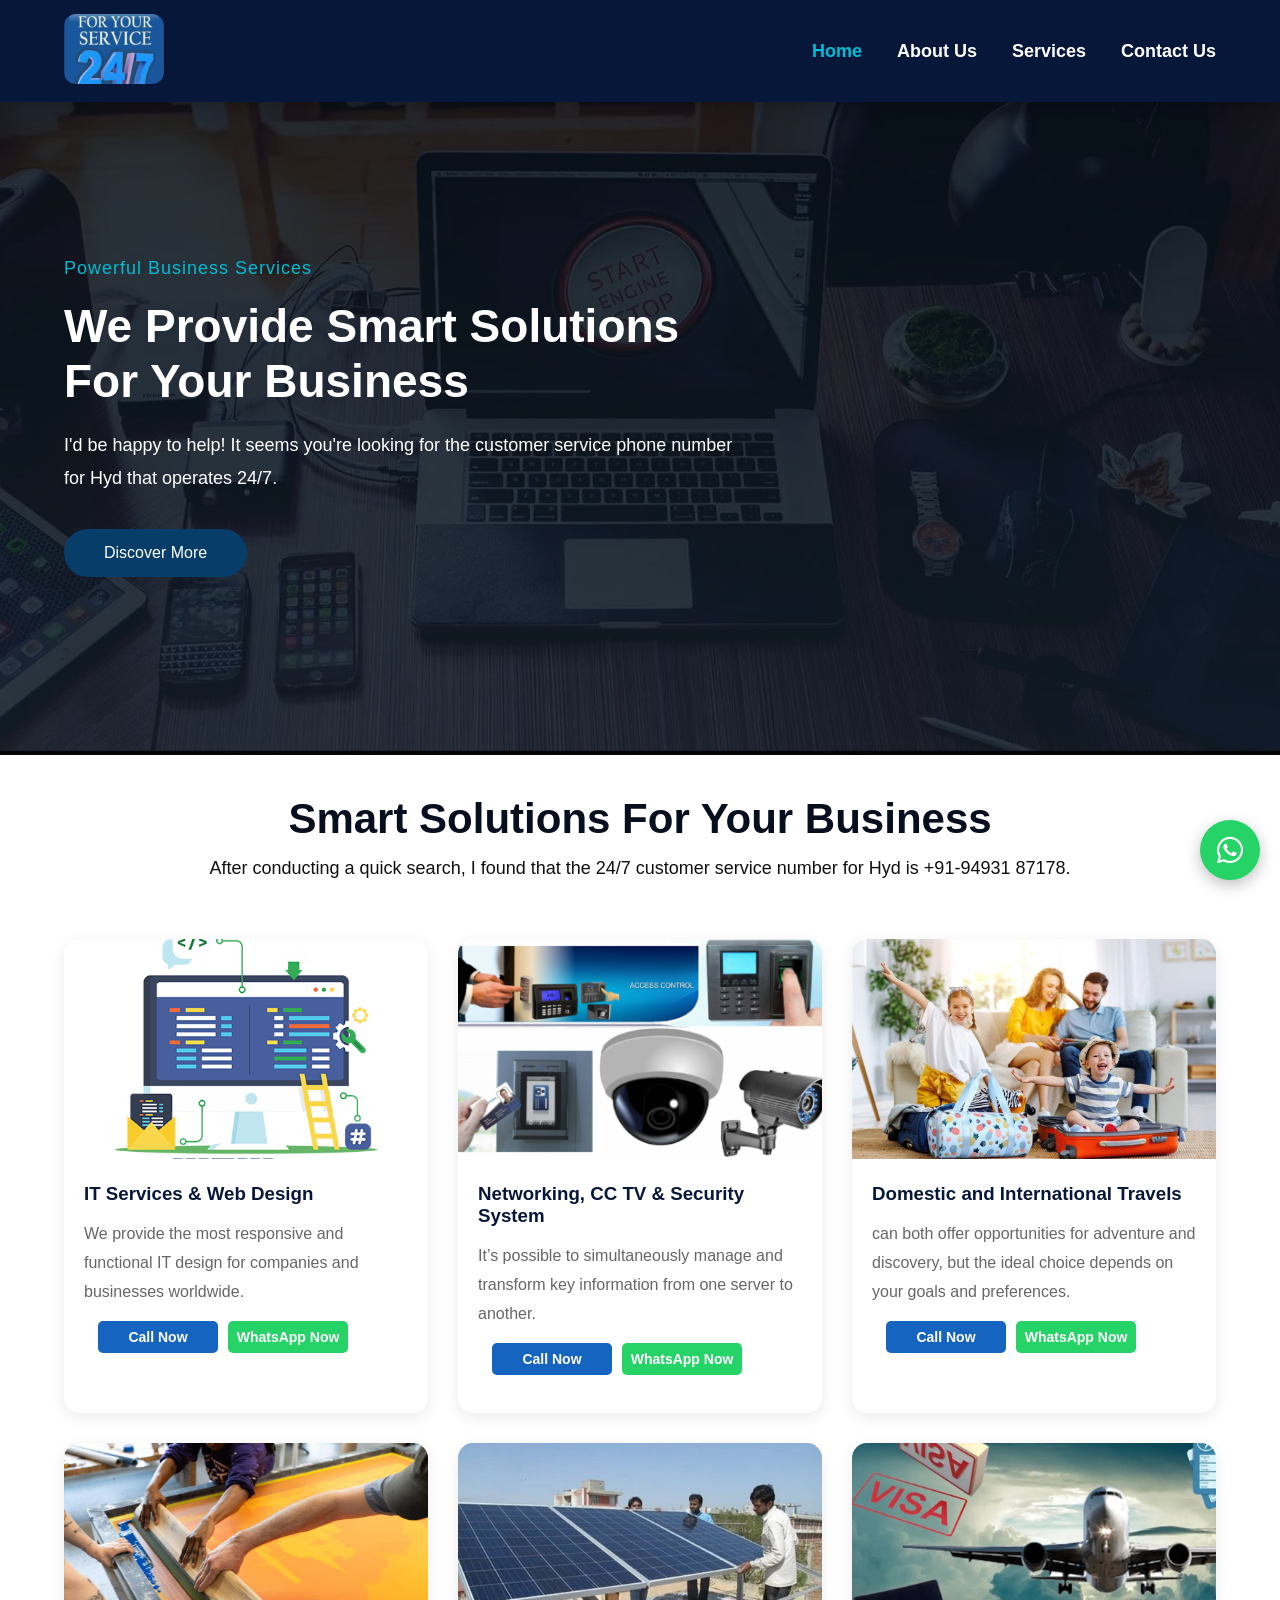
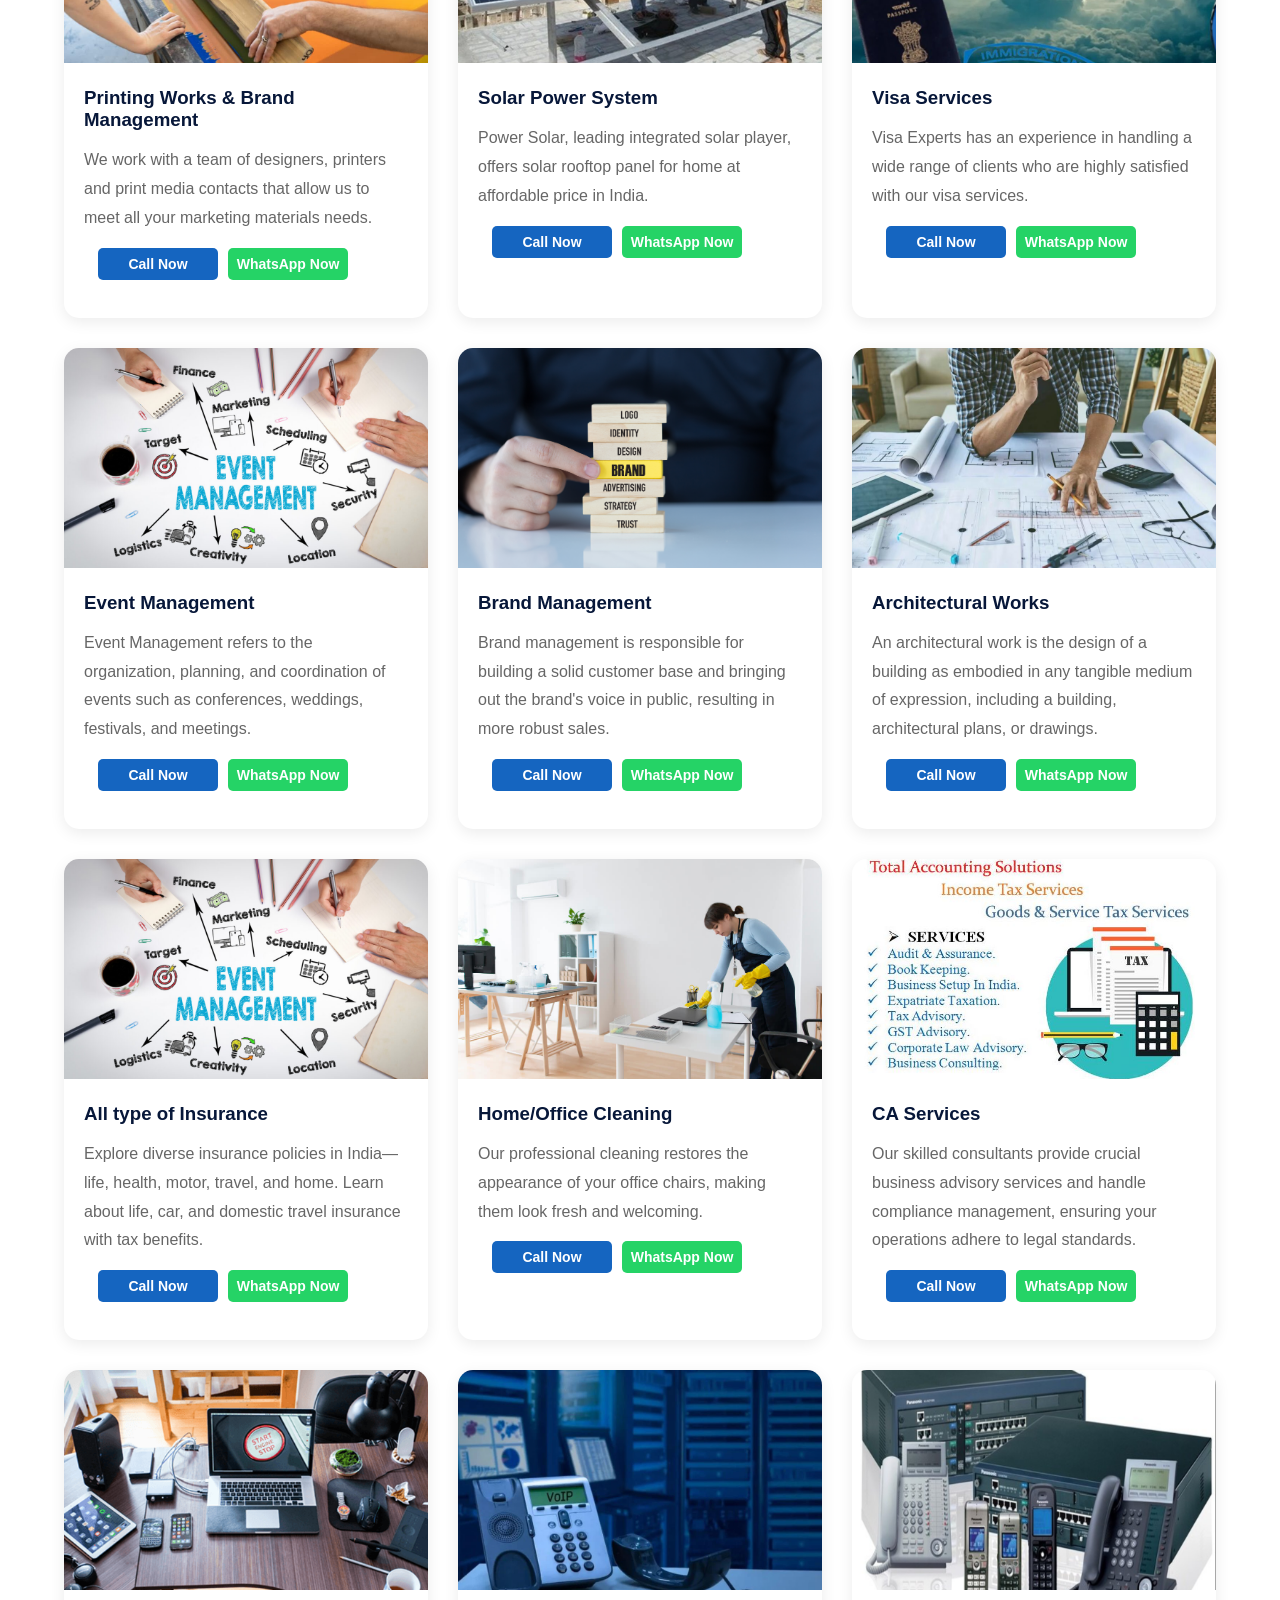
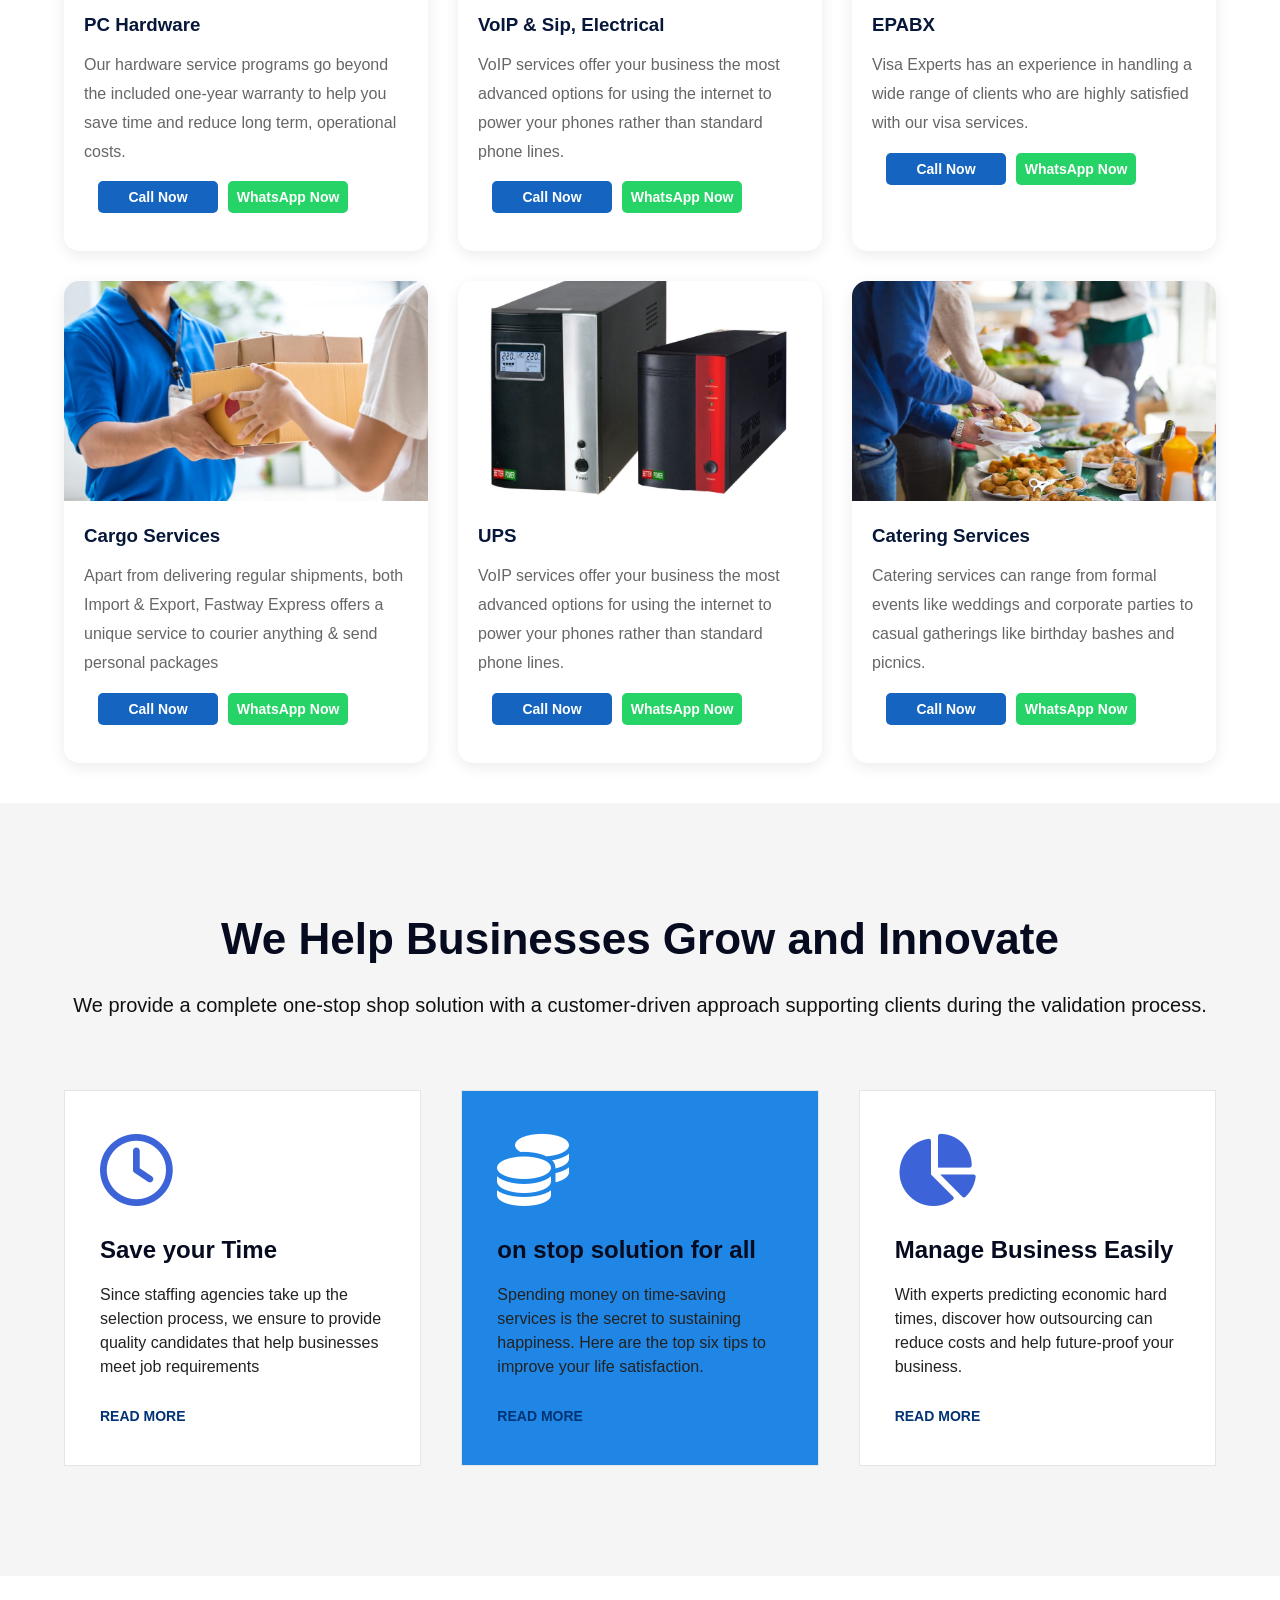
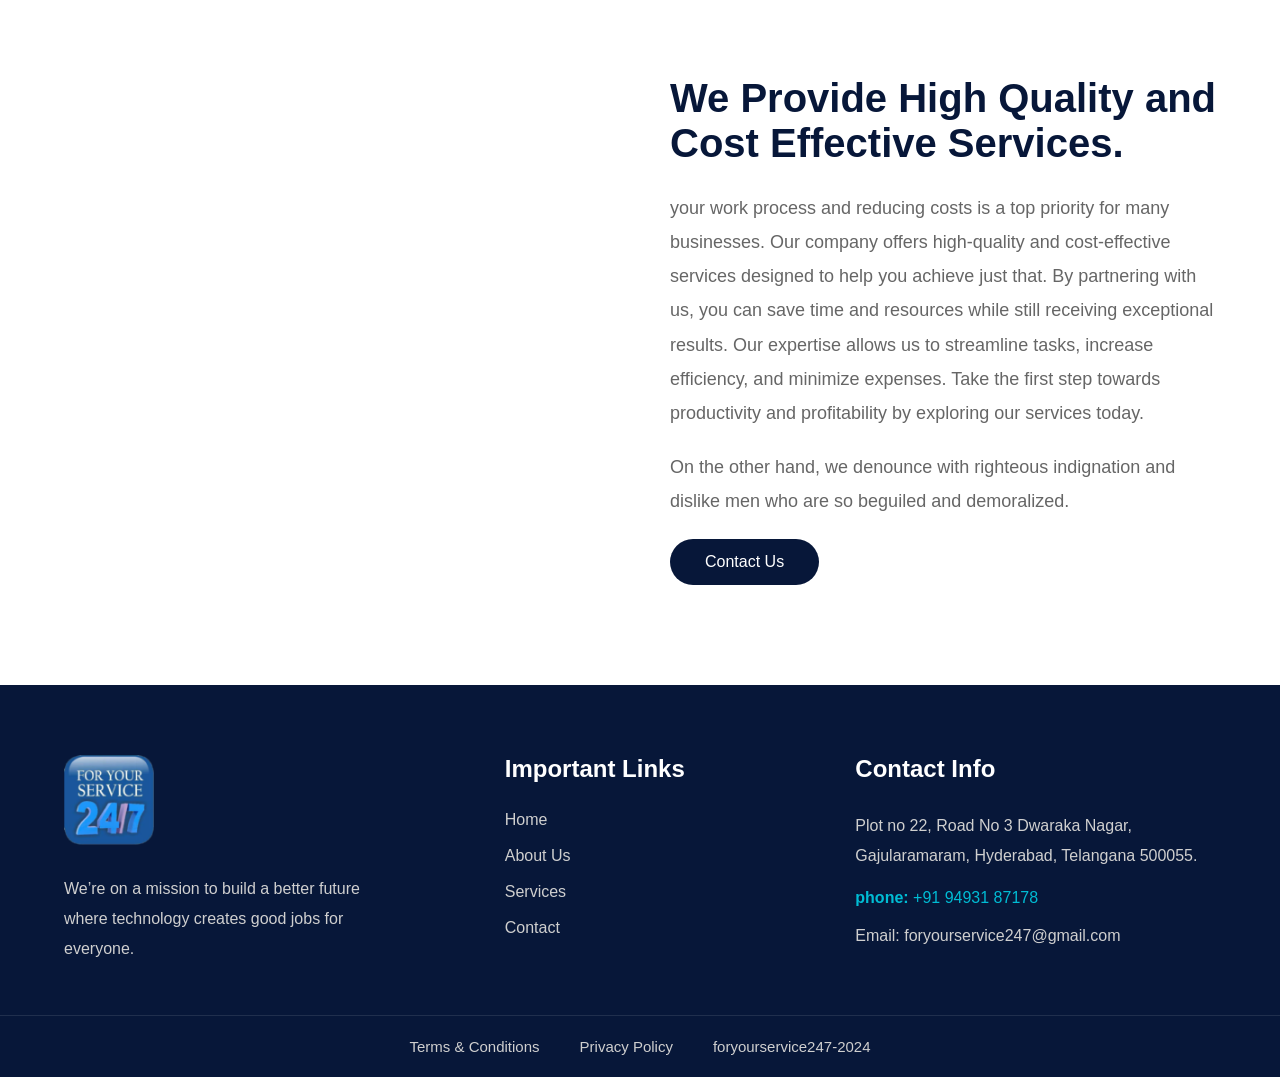
==== index.html @ f5eb4434 "initial commit" ====
<!doctype html>
<html lang="en">
  <head>
    <meta charset="UTF-8" />
    <meta name="viewport" content="width=device-width, initial-scale=1.0" />
    <title>FOR YOUR SERVICE 24/7</title>

    <!-- FONT AWESOME -->
    <link
      rel="stylesheet"
      href="https://cdnjs.cloudflare.com/ajax/libs/font-awesome/6.5.1/css/all.min.css"
    />
    <!-- CSS -->
    <link rel="stylesheet" href="css/header.css" />
    <link rel="stylesheet" href="css/footer.css" />
    <link rel="stylesheet" href="css/style.css" />
  </head>

  <body>
    <!-- HEADER -->
    <div id="header"></div>

    <!-- HERO -->

    <section class="hero">
      <div class="hero-overlay"></div>

      <div class="container hero-content">
        <div class="hero-left">
          <span class="hero-small"> Powerful Business Services </span>
          <h1>We Provide Smart Solutions For Your Business</h1>
          <p>
            I'd be happy to help! It seems you're looking for the customer
            service phone number for Hyd that operates 24/7.
          </p>
          <a href="services.html" class="hero-btn"> Discover More </a>
        </div>
      </div>
    </section>

    <!-- SERVICES -->
    <section class="services-section">
      <div class="container">
        <div class="section-title">
          <h2>Smart Solutions For Your Business</h2>
          <p>
            After conducting a quick search, I found that the 24/7 customer
            service number for Hyd is +91-94931 87178.
          </p>
        </div>
        <div class="service-grid" id="serviceGrid"></div>
      </div>
    </section>

    <!-- ================= BUSINESS GROW SECTION ================= -->
    <section class="business-section">
      <div class="container">
        <!-- TOP CONTENT -->
        <div class="business-top">
          <h2>We Help Businesses Grow and Innovate</h2>
          <p>
            We provide a complete one-stop shop solution with a customer-driven
            approach supporting clients during the validation process.
          </p>
        </div>

        <!-- CARDS -->
        <div class="business-grid">
          <!-- CARD 1 -->
          <div class="business-card">
            <div class="business-icon">
              <i class="fa-regular fa-clock"></i>
            </div>
            <h3>Save your Time</h3>
            <p>
              Since staffing agencies take up the selection process, we ensure
              to provide quality candidates that help businesses meet job
              requirements
            </p>
            <a href="#"> READ MORE </a>
          </div>

          <!-- CARD 2 -->

          <div class="business-card active-card">
            <div class="business-icon">
              <!-- <i class="fa-solid fa-coins"></i> -->
                <i class="fa-solid fa-coins"></i>
            </div>
            <h3>on stop solution for all</h3>
            <p>
              Spending money on time-saving services is the secret to sustaining
              happiness. Here are the top six tips to improve your life
              satisfaction.
            </p>
            <a href="#"> READ MORE </a>
          </div>

          <!-- CARD 3 -->

          <div class="business-card">
            <div class="business-icon">
              <!-- <i class="fa-solid fa-chart-pie"></i> -->
               <i class="fa-solid fa-chart-pie"></i>
            </div>
            <h3>Manage Business Easily</h3>
            <p>
              With experts predicting economic hard times, discover how
              outsourcing can reduce costs and help future-proof your business.
            </p>
            <a href="#"> READ MORE </a>
          </div>
        </div>
      </div>
    </section>

    <!-- GROW SECTION -->
    <section class="grow-section">
      <div class="container grow-container">
        <div class="grow-left">
          <!-- <img src="images/hero.jpg" alt="business" /> -->
        </div>

        <div class="grow-right">
          <h2>We Provide High Quality and Cost Effective Services.</h2>

          <p>
            your work process and reducing costs is a top priority for many
            businesses. Our company offers high-quality and cost-effective
            services designed to help you achieve just that. By partnering with
            us, you can save time and resources while still receiving
            exceptional results. Our expertise allows us to streamline tasks,
            increase efficiency, and minimize expenses. Take the first step
            towards productivity and profitability by exploring our services
            today.
          </p>
          <p>
            On the other hand, we denounce with righteous indignation and
            dislike men who are so beguiled and demoralized.
          </p>

          <a href="contact.html" class="grow-btn"> Contact Us </a>
        </div>
      </div>
    </section>

    <!-- FOOTER -->
    <div id="footer"></div>

    <!-- JS -->
    <script src="js/header-footer.js"></script>
    <script src="js/services.js"></script>
  </body>
</html>
---- css/header.css ----
*{
  margin:0;
  padding:0;
  box-sizing:border-box;
}

.header{
  position:fixed;
  top:0;
  left:0;
  width:100%;
  /* background:#02091b; */
  background:#071739;
  z-index:999;
  box-shadow:0 4px 15px rgba(0,0,0,0.2);
}

.container{
  width:90%;
  max-width:1200px;
  margin:auto;
}

.nav-container{
  display:flex;
  align-items:center;
  justify-content:space-between;
  padding:14px 0;
}

.logo-section{
  display:flex;
  align-items:center;
  gap:12px;
}

.logo img{
  width:100px;
  height:70px;
  border-radius:12px;
  object-fit:cover;
}

.nav-links{
  display:flex;
  gap:35px;
  list-style:none;
}

.nav-links li a{
  color:#fff;
  text-decoration:none;
  font-size:18px;
  font-weight:600;
  transition:0.3s;
}

 /* HOVER */
.nav-links li a:hover{
  color:#00bcd4;
}
/* ACTIVE PAGE */
.nav-links li a.active{
  color:#00bcd4;
}

.menu-toggle{
  display:none;
  color:#fff;
  font-size:30px;
  cursor:pointer;
}

.overlay{
  position:fixed;
  inset:0;
  background:rgba(0,0,0,0.5);
  opacity:0;
  visibility:hidden;
  transition:0.3s;
}

.overlay.active{
  opacity:1;
  visibility:visible;
}

.close-menu{
  display:none;
}

@media(max-width:768px){

  .menu-toggle{
    display:block;
  }

  .navbar{
    position:fixed;
    top:0;
    right:-100%;
    width:280px;
    height:100vh;
    background:#071739;
    transition:0.4s;
    padding:100px 30px;
    z-index:999;
  }

  .navbar.active{
    right:0;
  }

  .nav-links{
    flex-direction:column;
    gap:30px;
  }

  .close-menu{
    display:block;
    position:absolute;
    top:20px;
    right:20px;
    color:#fff;
    font-size:30px;
    cursor:pointer;
  }

}
---- css/footer.css ----
html,
body{
  margin:0;
  padding:0;
  width:100%;
  overflow-x:hidden;
  font-family:Arial, sans-serif;
}

/* ================= FOOTER ================= */

.footer{
  background:#071739;
  color:#fff;
  margin-top:80px;
}

/* CONTAINER */

.footer-container{

  width:90%;

  max-width:1200px;

  margin:auto;

  display:grid;

  grid-template-columns:1.3fr 1fr 1.2fr;

  gap:50px;

  padding:70px 0 50px;
}

/* LOGO */

.footer-logo-wrap{

  margin-bottom:25px;
}

.footer-logo{

  width:90px;

  border-radius:12px;

  object-fit:cover;
}

/* DESCRIPTION */

.footer-desc{

  color:#cfcfcf;

  line-height:1.9;

  font-size:16px;

  max-width:320px;
}

/* TITLES */

.footer-box h3{

  font-size:24px;

  margin-bottom:28px;

  color:#fff;

  font-weight:700;
}

/* LINKS */

.footer-links{

  list-style:none;

  padding:0;

  margin:0;
}

.footer-links li{

  margin-bottom:18px;
}

.footer-links li a{

  text-decoration:none;

  color:#cfcfcf;

  font-size:16px;

  transition:0.3s;
}

.footer-links li a:hover{

  color:#00bcd4;

  padding-left:6px;
}

/* CONTACT */

.footer-contact{

  color:#cfcfcf;

  line-height:1.9;

  font-size:16px;

  margin-bottom:18px;
}

.footer-phone{

  display:inline-block;

  color:#00bcd4;

  text-decoration:none;

  margin-bottom:15px;

  font-size:16px;
}

.footer-mail{

  color:#cfcfcf;

  font-size:16px;

  line-height:1.8;
}

/* ================= FOOTER BOTTOM ================= */

.footer-bottom{

  border-top:1px solid rgba(255,255,255,0.1);

  padding:22px 20px;

  display:flex;

  align-items:center;

  justify-content:center;

  gap:40px;

  flex-wrap:wrap;

  text-align:center;
}

.footer-bottom p{

  margin:0;

  color:#cfcfcf;

  font-size:15px;

  cursor:pointer;

  transition:0.3s;
}

.footer-bottom p:hover{

  color:#00bcd4;
}

/* ================= WHATSAPP ================= */

.footer-whatsapp{

  position:fixed;

  right:20px;

  bottom:20px;

  width:60px;

  height:60px;

  background:#25D366;

  border-radius:50%;

  display:flex;

  align-items:center;

  justify-content:center;

  color:#fff;

  font-size:30px;

  text-decoration:none;

  z-index:999;

  box-shadow:0 5px 15px rgba(0,0,0,0.25);

  transition:0.3s;
}

.footer-whatsapp:hover{

  transform:scale(1.08);
}

/* ================= TAB ================= */

@media(max-width:992px){

  .footer-container{

    grid-template-columns:1fr 1fr;

    gap:40px;
  }

}

/* ================= MOBILE ================= */

@media(max-width:768px){

  .footer{

    margin-top:60px;
  }

  .footer-container{

    grid-template-columns:1fr;

    text-align:center;

    gap:40px;

    padding:55px 0 40px;
  }

  .footer-logo-wrap{

    display:flex;

    justify-content:center;
  }

  .footer-desc{

    margin:auto;
  }

  .footer-bottom{

    gap:18px;

    padding:18px 15px;
  }

  .footer-bottom p{

    font-size:14px;
  }

  .footer-whatsapp{

    width:54px;

    height:54px;

    font-size:26px;

    right:15px;

    bottom:15px;
  }

}

/* ================= SMALL MOBILE ================= */

@media(max-width:480px){

  .footer-box h3{

    font-size:22px;
  }

  .footer-contact,
  .footer-mail,
  .footer-phone,
  .footer-links li a,
  .footer-desc{

    font-size:15px;
  }

  .footer-bottom{

    flex-direction:column;

    gap:10px;
  }

}
---- css/style.css ----
body{
  font-family:Arial, sans-serif;
  /* background:#f7f9fc; */
}

/* HERO */

.hero{
  height:75vh;
  background:url("../images/homebanner.jpg") center/cover no-repeat;
  position:relative;
  display:flex;
  align-items:center;
  margin-top:80px;
}

.hero-overlay{
  position:absolute;
  inset:0;
  background:rgba(0,0,0,0.6);
}

.hero-content{
  position:relative;
  z-index:2;
}

.hero-left{
  max-width:680px;
  color:#fff;
}

.hero-small{
  color:#00bcd4;
  font-size:18px;
  letter-spacing:1px;
}

.hero-left h1{
  font-size:46px;
  line-height:1.2;
  margin:20px 0;
}

.hero-left p{
  font-size:18px;
  line-height:1.8;
  margin-bottom:35px;
}

.hero-btn{
  display:inline-block;
  padding:15px 40px;
  background:#073d69;
  color:#fff;
  text-decoration:none;
  border-radius:40px;
  transition:0.3s;
}

.hero-btn:hover{
  background:#0097a7;
}

/* SECTION */
.section-title{
  text-align:center;
  margin-bottom:60px;
}

.section-title h2{
  font-size:42px;
  color:#070e1d;
}

.section-title p{
  color:#111010;
  font-size: 18px;
  margin-top:15px;
}

/* SERVICES */

.services-section{
  padding:40px 0;
}
.services-section1{
  padding:160px 0 30px;
}
.service-grid{
  display:grid;
  grid-template-columns:repeat(3,1fr);
  gap:30px;
}

.service-card{
  background:#fff;
  border-radius:15px;
  overflow:hidden;
  box-shadow:0 4px 15px rgba(0,0,0,0.08);
  transition:0.3s;
}

.service-card:hover{
  transform:translateY(-8px);
}

.service-card img{
  width:100%;
  height:220px;
  object-fit:cover;
}

.service-content{
  padding:20px;
}

.service-content h3{
  color:#071739;
  margin-bottom:15px;
}

.service-content p{
  color:#666;
  line-height:1.8;
}



/* GROW SECTION */

.grow-section{
  padding:100px 0 20px;
  background:#fff;
}

.grow-container{
  display:flex;
  align-items:center;
  gap:60px;
}

.grow-left,
.grow-right{
  flex:1;
}

.grow-left img{
  width:100%;
  border-radius:20px;
}

.grow-right h2{
  font-size:40px;
  color:#071739;
  margin-bottom:25px;
  font-weight: 800;
}

.grow-right p{
  font-size: 18px;
  color:#666;
  line-height:1.9;
  margin-bottom:20px;
}

.grow-btn{
  display:inline-block;
  padding:14px 35px;
  background:#071739;
  color:#fff;
  border-radius:40px;
  text-decoration:none;
}

@media(max-width:992px){

  .service-grid{
    grid-template-columns:repeat(2,1fr);
  }

  .grow-container{
    flex-direction:column;
  }

}

@media(max-width:768px){
  .services-section{
  padding:40px 0;
  }
  .hero-left h1{
    font-size:40px;
  }

  .service-grid{
    grid-template-columns:1fr;
  }
}


/* ================= BUSINESS SECTION ================= */

.business-section{

  background:#f5f5f5;

  padding:110px 0;
}

.business-top{

  text-align:center;

  margin-bottom:70px;
}

.business-top h2{

  font-size:44px;

  font-weight:800;

  color:#070b1f;

  line-height:1.2;

  margin-bottom:25px;
}

.business-top p{
  font-size:20px;
  color:#111;

  line-height:1.5;

  max-width:1300px;

  margin:auto;
}

/* GRID */

.business-grid{

  display:grid;

  grid-template-columns:repeat(3,1fr);

  gap:40px;
}

/* CARD */

.business-card{

  background:#fff;

  padding:40px 35px;

  border:1px solid #e5e5e5;

  transition:0.4s;
}

.business-card:hover{

  transform:translateY(-8px);

  box-shadow:0 10px 25px rgba(0,0,0,0.08);
}

/* ACTIVE CARD */

.active-card{

  background:#1f86e5;
}

.active-card h3,
.active-card p,
.active-card a,
.active-card .business-icon{

  color:#fff;
}

/* ICON */

.business-icon{

  font-size:72px;

  color:#3d63d8;

  margin-bottom:20px;
}

/* TITLE */

.business-card h3{

  font-size:24px;

  font-weight:700;

  color:#070b1f;

  margin-bottom:16px;

  line-height:1.4;
}

/* PARA */

.business-card p{

  font-size:16px;

  line-height:1.5;

  color:#222;

  margin-bottom:28px;
}

/* BUTTON */

.business-card a{

  text-decoration:none;
  color:#033375;
  font-size:14px;
  font-weight:700;
}

/* ================= RESPONSIVE ================= */

@media(max-width:1200px){
  .business-top h2{
    font-size:52px;
  }
}

@media(max-width:992px){
  .business-grid{
    grid-template-columns:1fr;
  }

  .business-top h2{
    font-size:42px;
  }

  .business-top p{
    font-size:18px;
  }

}

@media(max-width:576px){
  .business-section{
    padding:80px 0;
  }

  .business-top{
    margin-bottom:45px;
  }

  .business-top h2{
    font-size:34px;
  }

  .business-top p{
    font-size:16px;
    line-height:1.8;
  }

  .business-card{
    padding:35px 25px;
  }

  .business-icon{
    font-size:55px;
  }

  .business-card h3{
    font-size:24px;
  }

  .business-card p{
    font-size:16px;
  }

}


/* contact and whatshap  */
.card-buttons{
  display:flex;
  gap:10px;

  padding:0 14px 18px;

  margin-top:15px;
}

.contact-btn,
.whatsapp-btn{

  /* flex:1; */

  display:flex;
  align-items:center;
  justify-content:center;

  height:32px;
  width: 120px;
  border-radius:5px;

  color:#fff;

  font-size:14px;

  font-weight:600;

  transition:0.3s;

  text-decoration:none;
}

/* CONTACT */

.contact-btn{
  background:#1565c0;
}

.contact-btn:hover{
  background:#0d47a1;
}

/* WHATSAPP */

.whatsapp-btn{
  background:#25D366;
}

.whatsapp-btn:hover{
  background:#128C7E;
}
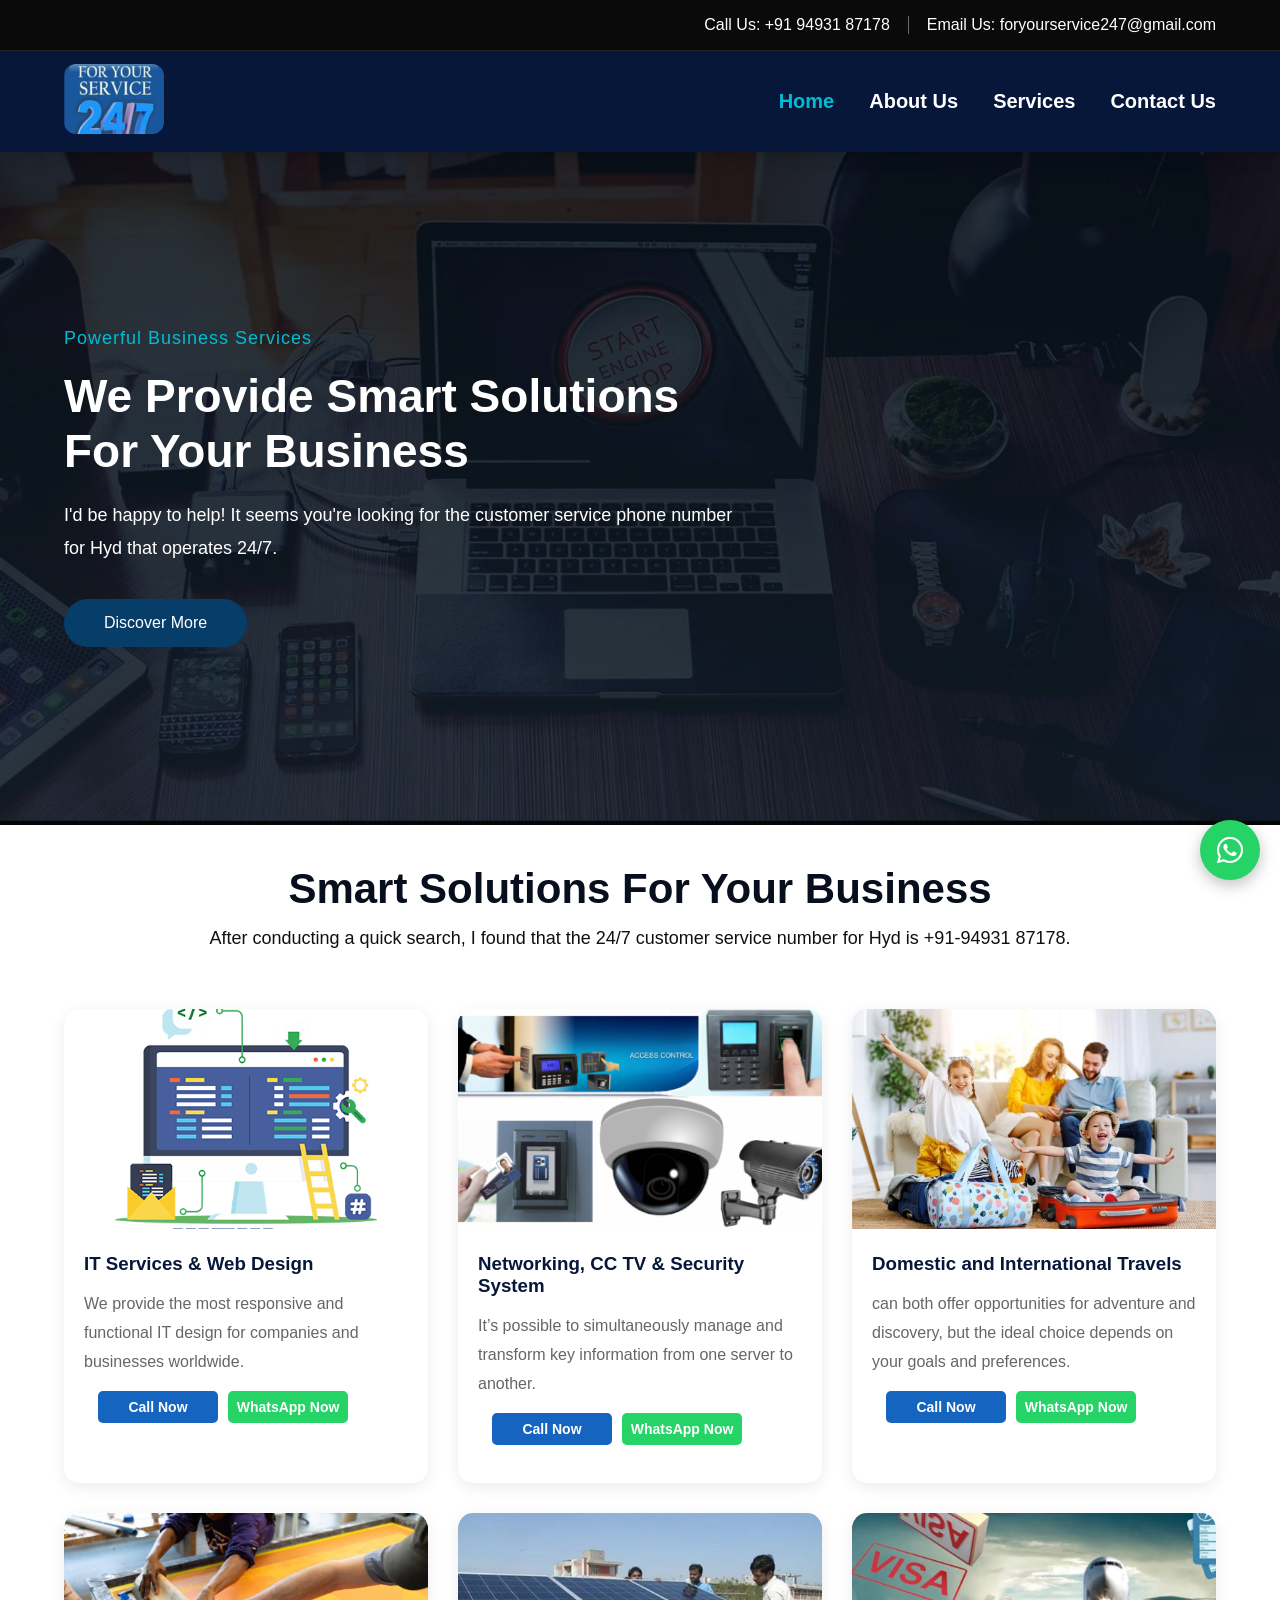
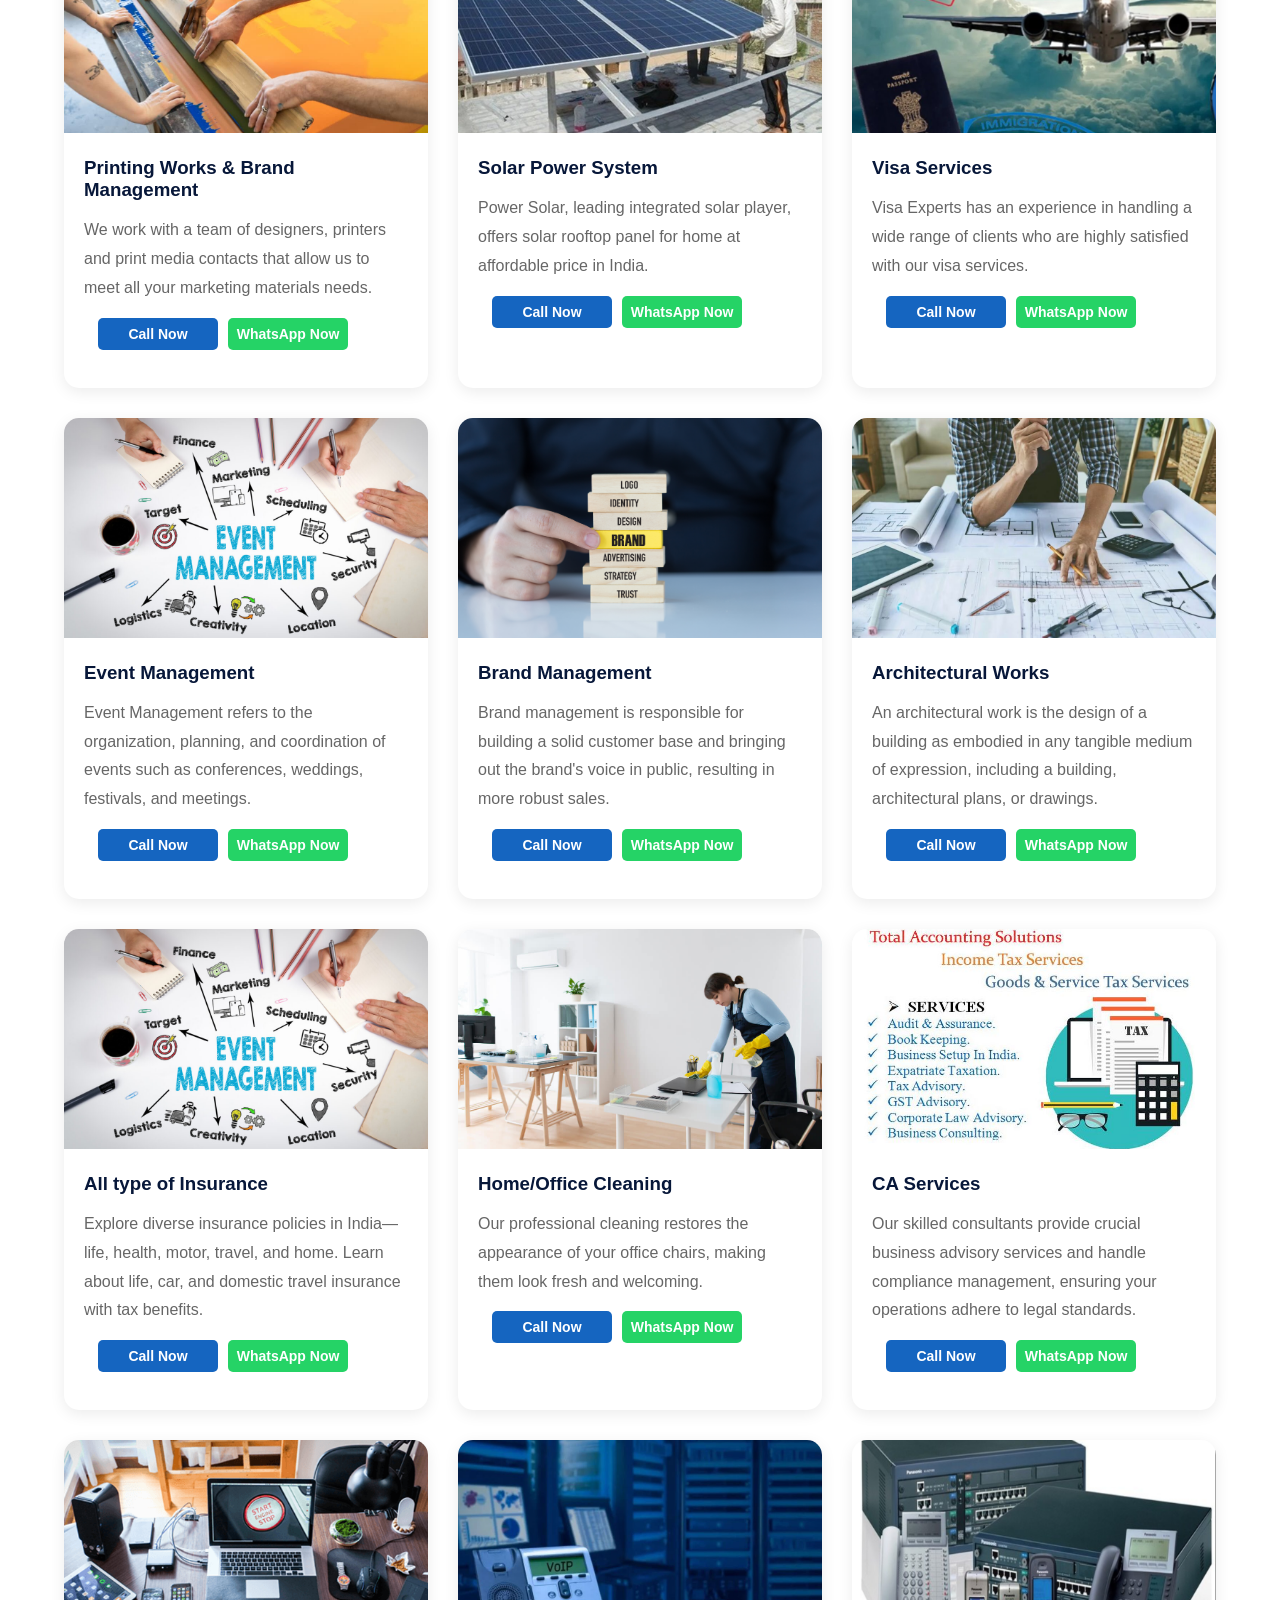
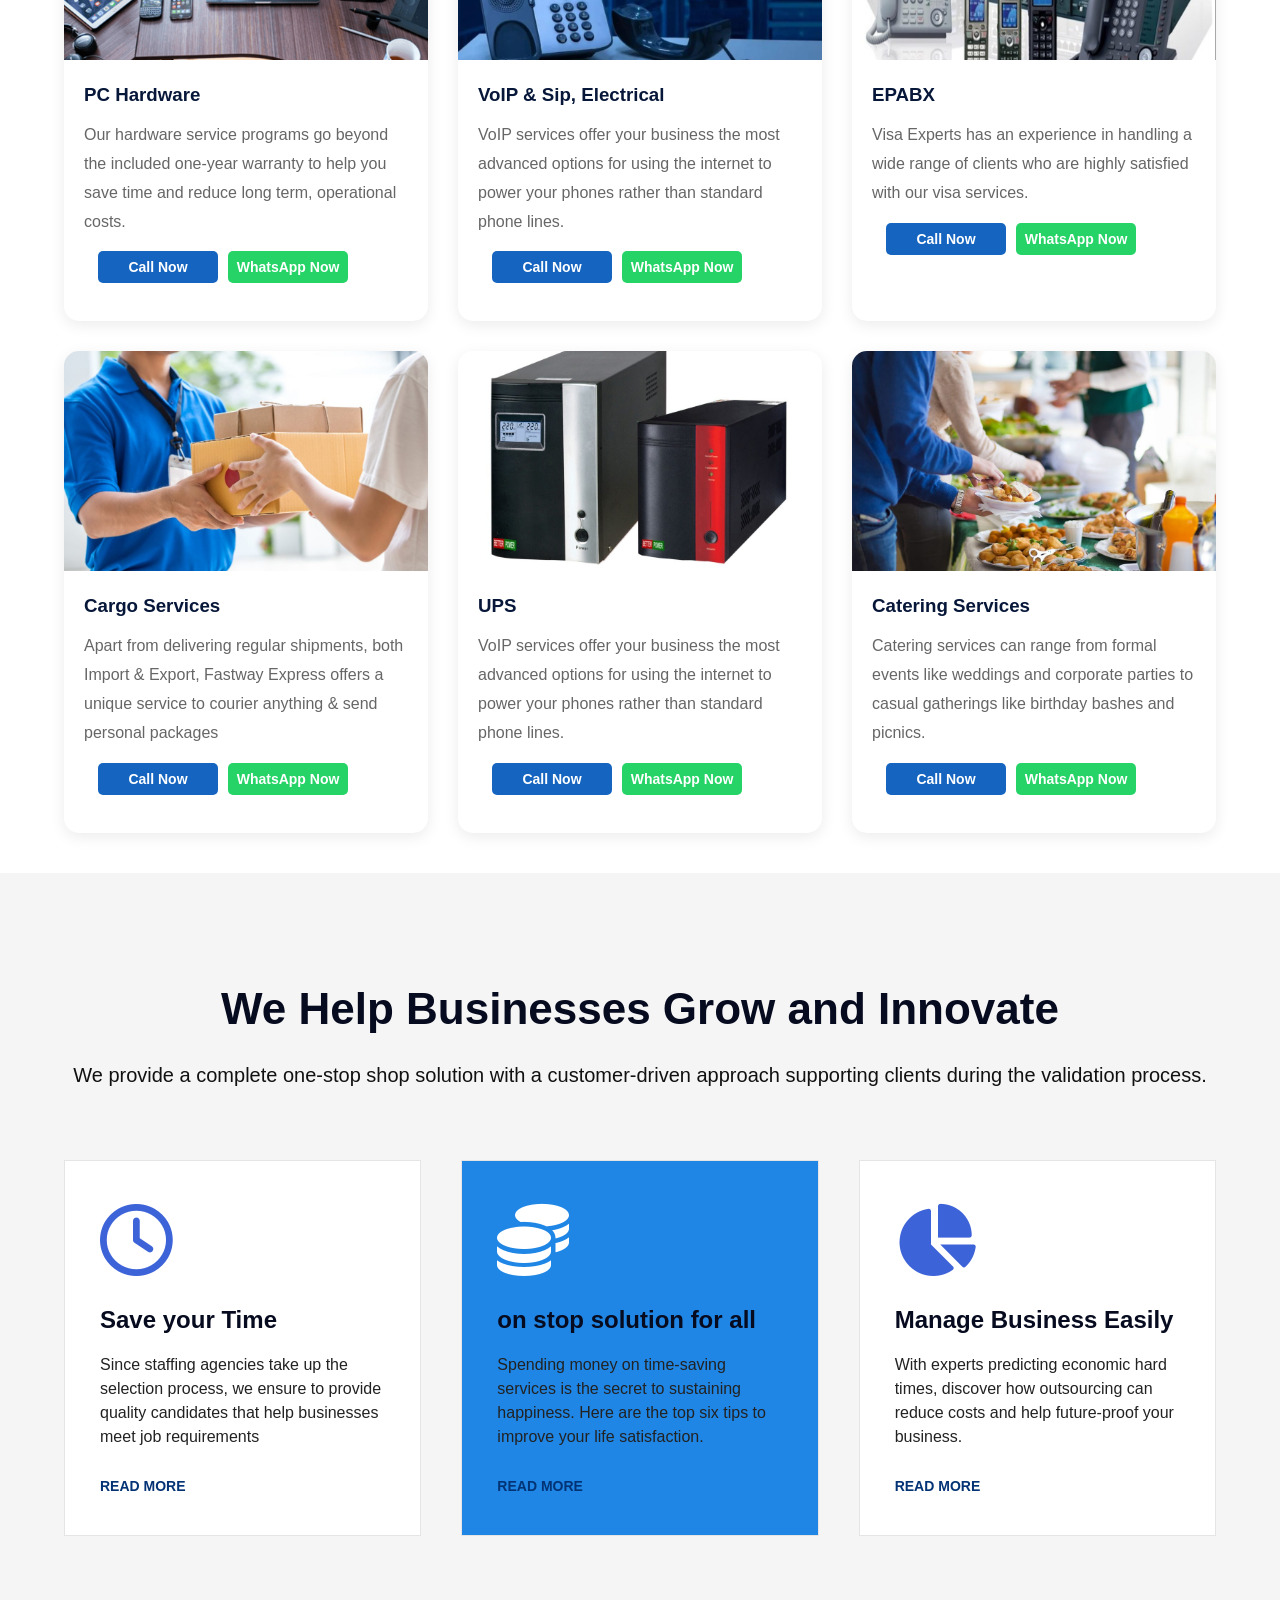
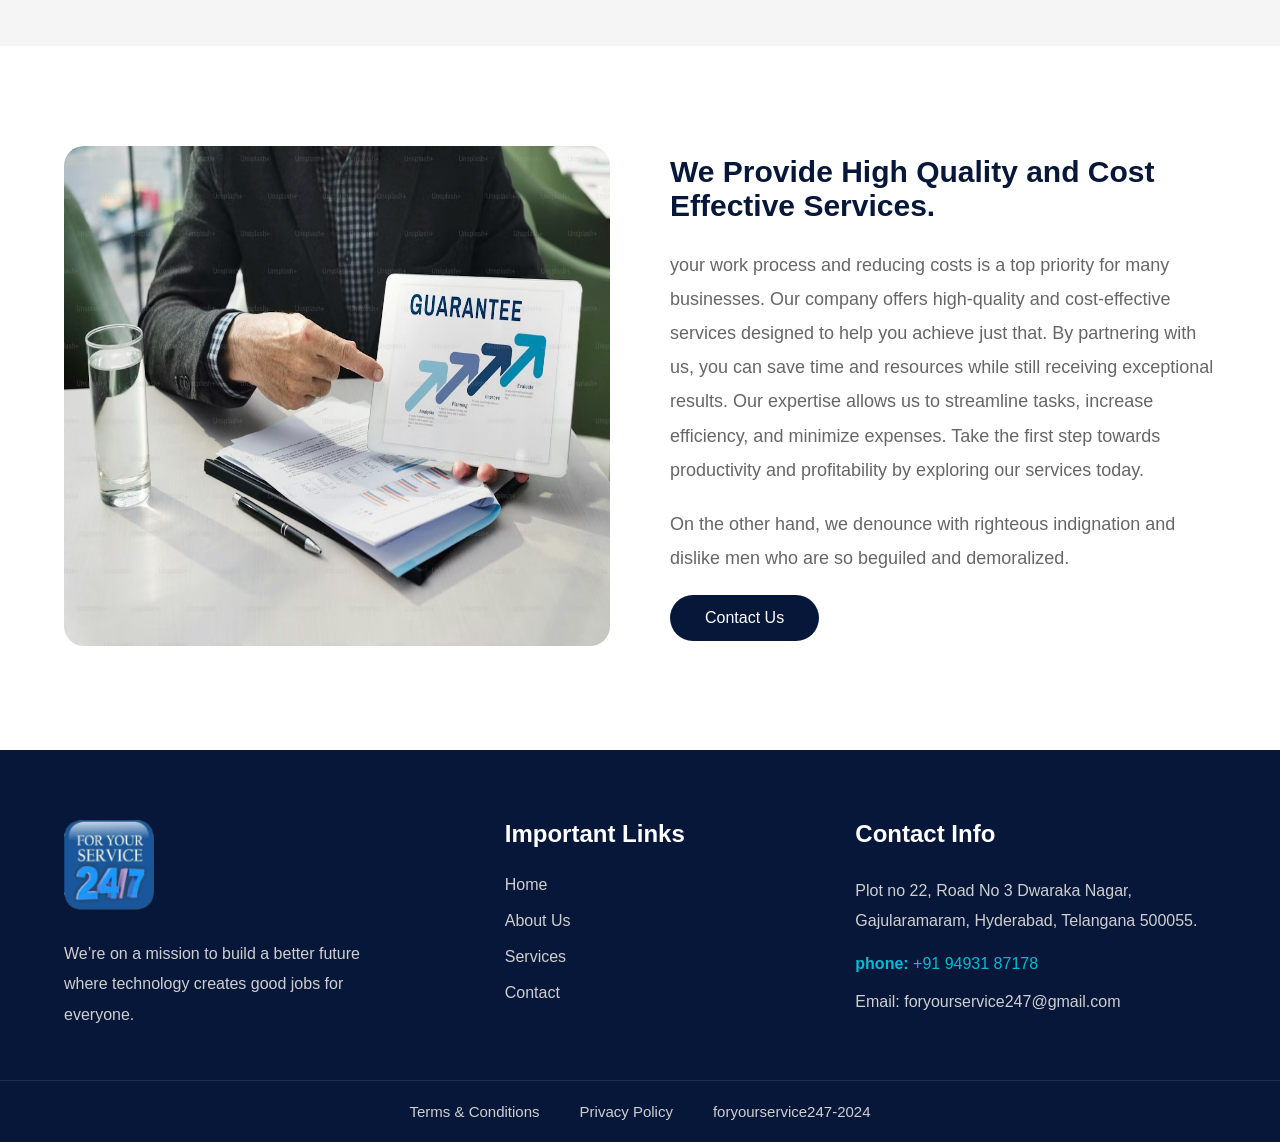
==== commit ca4b4e04: "initial commit" ====
--- a/index.html
+++ b/index.html
@@ -118,7 +118,7 @@
     <section class="grow-section">
       <div class="container grow-container">
         <div class="grow-left">
-          <!-- <img src="images/hero.jpg" alt="business" /> -->
+          <img src="images/home1.jpg" alt="business" />
         </div>
 
         <div class="grow-right">
--- a/css/header.css
+++ b/css/header.css
@@ -6,7 +6,7 @@
 
 .header{
   position:fixed;
-  top:0;
+  top:50px;
   left:0;
   width:100%;
   /* background:#02091b; */
@@ -50,7 +50,7 @@
 .nav-links li a{
   color:#fff;
   text-decoration:none;
-  font-size:18px;
+  font-size:20px;
   font-weight:600;
   transition:0.3s;
 }
@@ -97,7 +97,7 @@
 
   .navbar{
     position:fixed;
-    top:0;
+    top:50px;
     right:-100%;
     width:280px;
     height:100vh;
@@ -126,4 +126,65 @@
     cursor:pointer;
   }
 
-}+  .topbar-container{
+  justify-content:center;
+  }
+
+.topbar-right{
+  gap:10px;
+  flex-wrap:wrap;
+}
+
+.topbar-right a{
+  font-size:14px;
+  line-height: 0.5px;
+}
+
+}
+
+
+
+/* ================= TOP BAR ================= */
+
+.top-bar{
+  width:100%;
+  background:#0a0a0a;
+  border-bottom:1px solid rgba(255,255,255,0.1);
+  position:fixed;
+  top:0;
+  left:0;
+  z-index:1000;
+}
+
+.topbar-container{
+  display:flex;
+  justify-content:flex-end;
+  align-items:center;
+  height:50px;
+}
+
+.topbar-right{
+  display:flex;
+  align-items:center;
+  gap:18px;
+}
+
+.topbar-right a{
+  color:#fff;
+  text-decoration:none;
+  font-size:16px;
+  font-weight:500;
+  transition:0.3s;
+}
+
+.topbar-right a:hover{
+  color:#00bcd4;
+}
+
+.divider{
+  width:1px;
+  height:18px;
+  background:rgba(255,255,255,0.4);
+}
+
+
--- a/css/style.css
+++ b/css/style.css
@@ -11,7 +11,7 @@
   position:relative;
   display:flex;
   align-items:center;
-  margin-top:80px;
+  margin-top:150px;
 }
 
 .hero-overlay{
@@ -85,7 +85,7 @@
   padding:40px 0;
 }
 .services-section1{
-  padding:160px 0 30px;
+  padding:210px 0 30px;
 }
 .service-grid{
   display:grid;
@@ -147,11 +147,12 @@
 
 .grow-left img{
   width:100%;
+  height: 500px;
   border-radius:20px;
 }
 
 .grow-right h2{
-  font-size:40px;
+  font-size:30px;
   color:#071739;
   margin-bottom:25px;
   font-weight: 800;
@@ -189,6 +190,9 @@
   .services-section{
   padding:40px 0;
   }
+  .section-title h2{
+    font-size: 26px;
+  }
   .hero-left h1{
     font-size:40px;
   }
